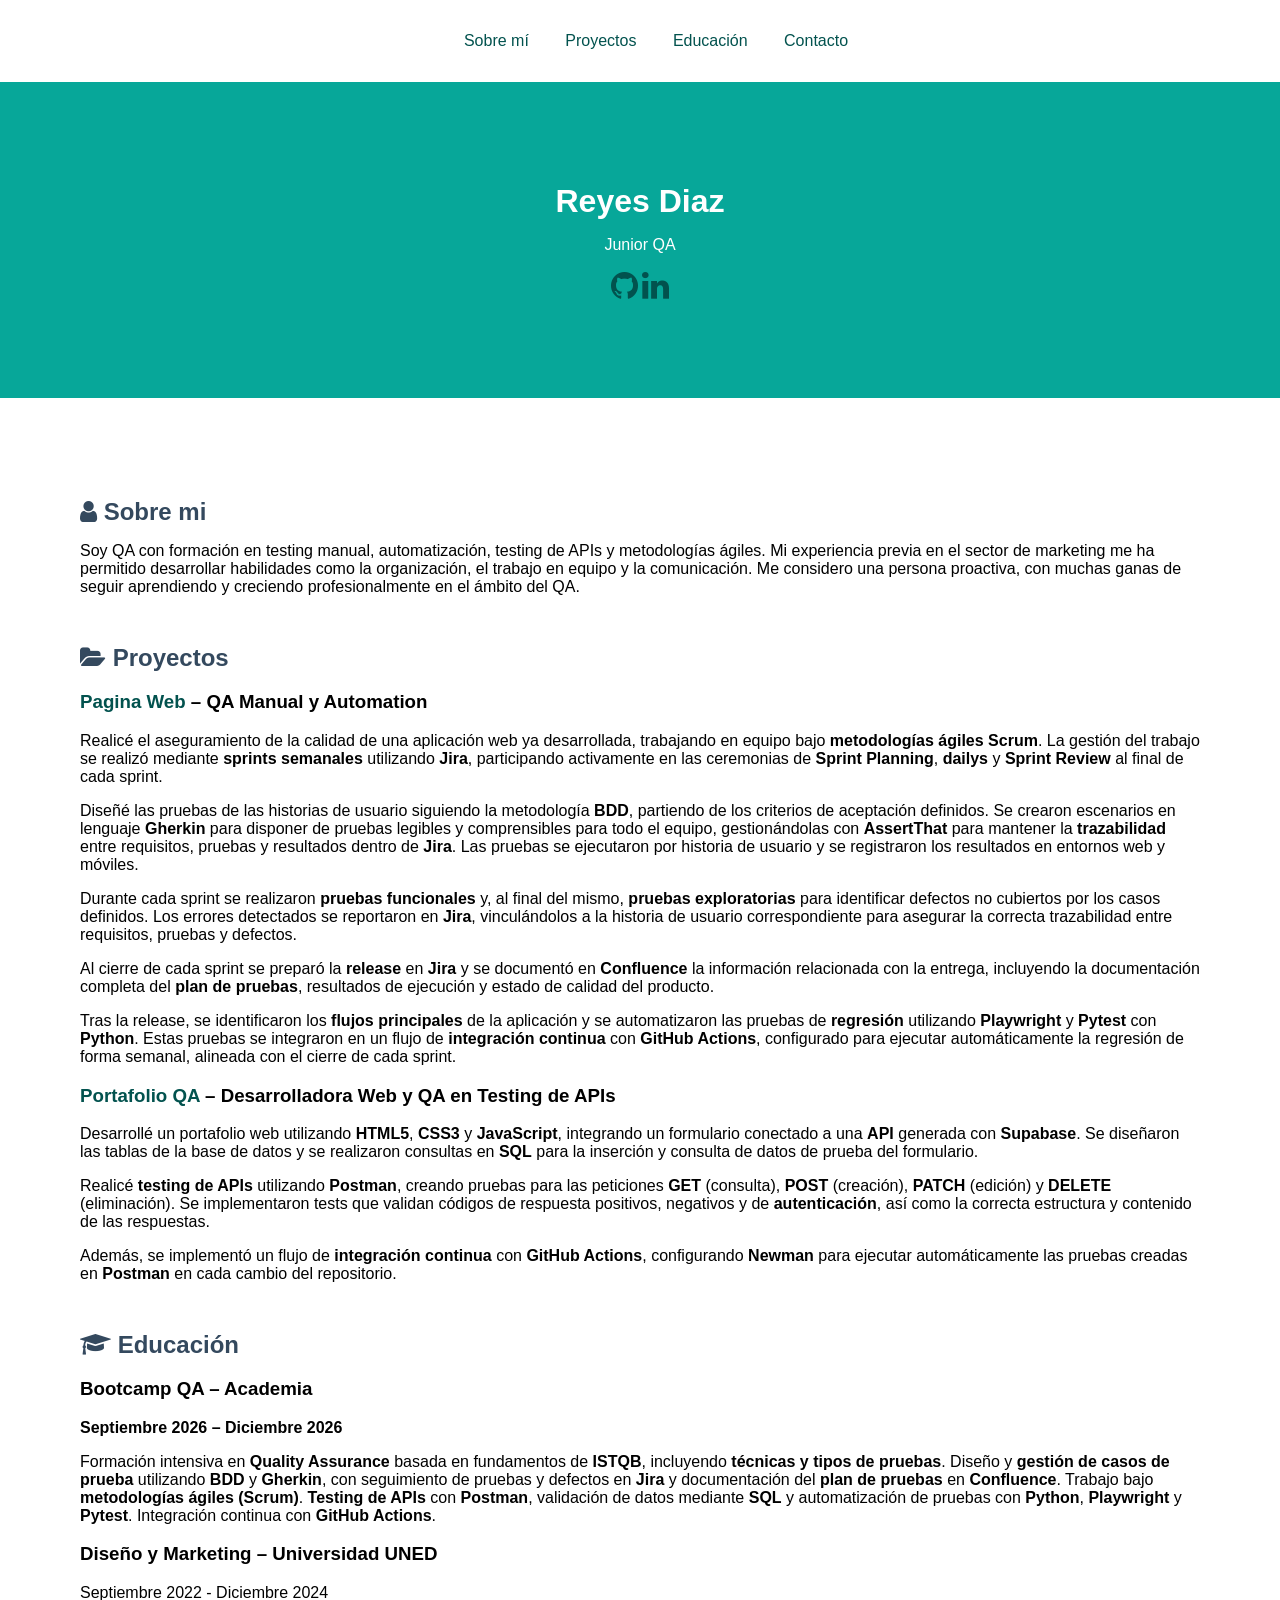
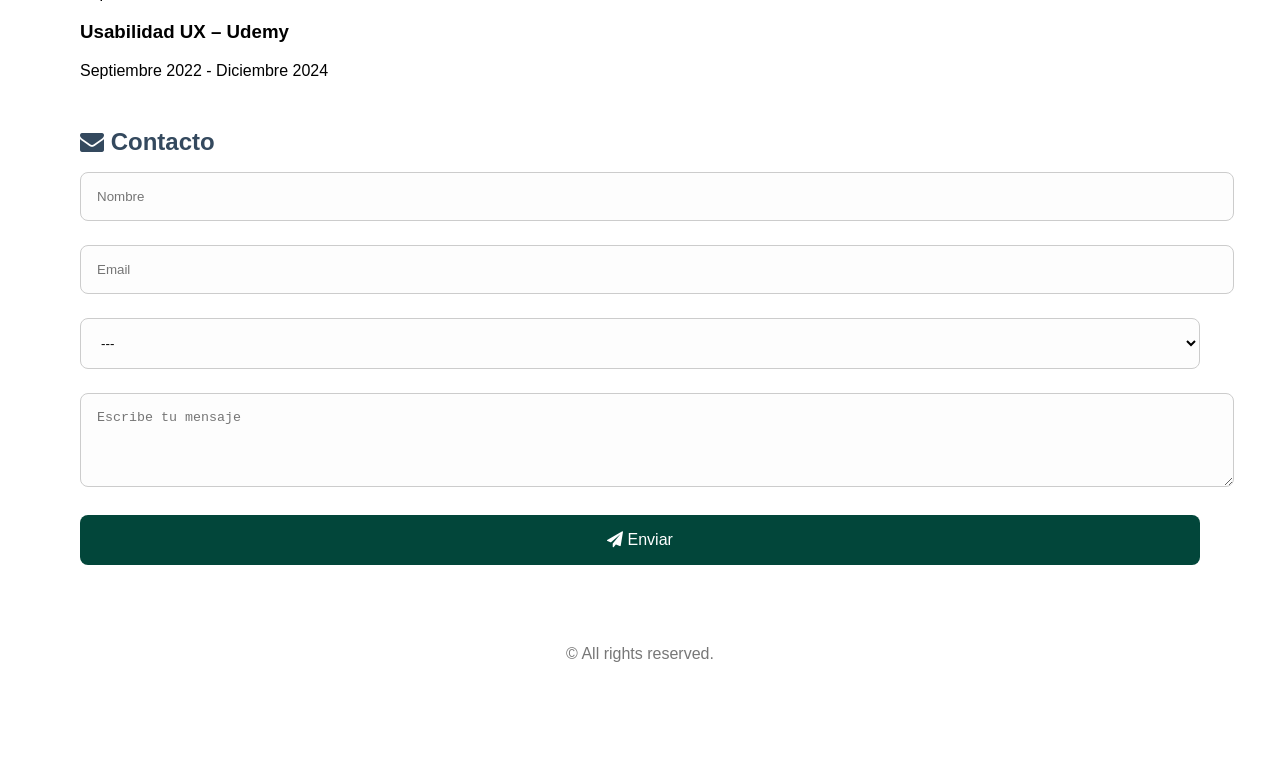
==== index.html @ db952bf6 "Initial commit" ====
<!DOCTYPE html>
<html lang="es">

<head>
  <meta charset="UTF-8" />
  <meta name="viewport" content="width=device-width, initial-scale=1.0" />
  <meta name="description" content="Portfolio Reyes Cuesta QA" />
  <meta name="author" content="Reyes Cuesta" />
  <title>Reyes Cuesta - Portfolio</title>
  <link href="style.css" rel="stylesheet" />
  <!-- Importar Font Awesome para los iconos -->
  <link rel="stylesheet" href="https://cdnjs.cloudflare.com/ajax/libs/font-awesome/4.7.0/css/font-awesome.min.css" />
</head>

<body>
        <!-- Menú de navegación -->
  <nav>
      <ul>
        <li><a id="menusobremi" href="#sobremi">Sobre mí</a></li>
        <li><a id="menuproyectos" href="#proyectos">Proyectos</a></li>
        <li><a id="menueducacion" href="#educacion">Educación</a></li>
        <li><a id="menucontacto" href="#contacto">Contacto</a></li>
      </ul>
    </nav>
  <header>
    <h1 id="minombre">Reyes Diaz</h1>
    <p id="titulo">Junior QA</p>
    <p>
      <a id="linkgithub" href="https://github.com/Bootcamp-QA/" title="GitHub"
        class="fa fa-github fa-2x" aria-label="GitHub"></a>
      <a id="linklinkedin" href="https://www.linkedin.com/in/reyescuesta" title="LinkedIn"
        class="fa fa-linkedin fa-2x" aria-label="LinkedIn"></a>
    </p>
  </header>
  <main>
    <section id="sobremi">
      <h2 id="titulosobremi">
        <i class="fa fa-user"></i> Sobre mi
      </h2>
<p>
  Soy QA con formación en testing manual, automatización, testing de APIs y
  metodologías ágiles. Mi experiencia previa en el sector de marketing me ha permitido
  desarrollar habilidades como la organización, el trabajo en equipo y la comunicación.
  Me considero una persona proactiva, con muchas ganas de seguir aprendiendo y creciendo
  profesionalmente en el ámbito del QA.
</p>

    </section>

    <section id="proyectos">
      <h2 id="tituloproyectos">
        <i class="fa fa-folder-open"></i> Proyectos
      </h2>

      <h3>
        <a id="linkproyectoapi" href="https://yourwebsite.com" target="_blank">Pagina Web</a>
        – QA Manual y Automation
      </h3>
      <p>
  Realicé el aseguramiento de la calidad de una aplicación web ya desarrollada,
  trabajando en equipo bajo <strong>metodologías ágiles Scrum</strong>. La gestión del
  trabajo se realizó mediante <strong>sprints semanales</strong> utilizando
  <strong>Jira</strong>, participando activamente en las ceremonias de
  <strong>Sprint Planning</strong>, <strong>dailys</strong> y <strong>Sprint Review</strong>
  al final de cada sprint.
</p>

<p>
  Diseñé las pruebas de las historias de usuario siguiendo la metodología
  <strong>BDD</strong>, partiendo de los criterios de aceptación definidos. Se crearon
  escenarios en lenguaje <strong>Gherkin</strong> para disponer de pruebas legibles y
  comprensibles para todo el equipo, gestionándolas con <strong>AssertThat</strong> para
  mantener la <strong>trazabilidad</strong> entre requisitos, pruebas y resultados dentro
  de <strong>Jira</strong>. Las pruebas se ejecutaron por historia de usuario y se
  registraron los resultados en entornos web y móviles.
</p>

<p>
  Durante cada sprint se realizaron <strong>pruebas funcionales</strong> y, al final del
  mismo, <strong>pruebas exploratorias</strong> para identificar defectos no cubiertos por
  los casos definidos. Los errores detectados se reportaron en <strong>Jira</strong>,
  vinculándolos a la historia de usuario correspondiente para asegurar la correcta
  trazabilidad entre requisitos, pruebas y defectos.
</p>

<p>
  Al cierre de cada sprint se preparó la <strong>release</strong> en <strong>Jira</strong>
  y se documentó en <strong>Confluence</strong> la información relacionada con la entrega,
  incluyendo la documentación completa del <strong>plan de pruebas</strong>, resultados
  de ejecución y estado de calidad del producto.
</p>

<p>
  Tras la release, se identificaron los <strong>flujos principales</strong> de la
  aplicación y se automatizaron las pruebas de <strong>regresión</strong> utilizando
  <strong>Playwright</strong> y <strong>Pytest</strong> con <strong>Python</strong>. Estas
  pruebas se integraron en un flujo de <strong>integración continua</strong> con
  <strong>GitHub Actions</strong>, configurado para ejecutar automáticamente la regresión
  de forma semanal, alineada con el cierre de cada sprint.
</p>
      <h3>
        <a id="linkproyectoportafolio" href="https://yourwebsite.com">Portafolio QA</a>
        – Desarrolladora Web y QA en Testing de APIs
      </h3>
     <p>
  Desarrollé un portafolio web utilizando <strong>HTML5</strong>, <strong>CSS3</strong> y
  <strong>JavaScript</strong>, integrando un formulario conectado a una
  <strong>API</strong> generada con <strong>Supabase</strong>. Se diseñaron las tablas
  de la base de datos y se realizaron consultas en <strong>SQL</strong> para la
  inserción y consulta de datos de prueba del formulario.
</p>

<p>
  Realicé <strong>testing de APIs</strong> utilizando <strong>Postman</strong>, creando
  pruebas para las peticiones <strong>GET</strong> (consulta),
  <strong>POST</strong> (creación), <strong>PATCH</strong> (edición) y
  <strong>DELETE</strong> (eliminación). Se implementaron tests que validan códigos de
  respuesta positivos, negativos y de <strong>autenticación</strong>, así como la
  correcta estructura y contenido de las respuestas.
</p>

<p>
  Además, se implementó un flujo de <strong>integración continua</strong> con
  <strong>GitHub Actions</strong>, configurando <strong>Newman</strong> para ejecutar
  automáticamente las pruebas creadas en <strong>Postman</strong> en cada cambio del
  repositorio.
</p>
      
    </section>

    <section id="educacion">
      <h2 id="tituloeducacion">
        <i class="fa fa-graduation-cap"></i> Educación
      </h2>

      <h3>Bootcamp QA – Academia</h3>
<p><strong>Septiembre 2026 – Diciembre 2026</strong></p>
<p>
  Formación intensiva en <strong>Quality Assurance</strong> basada en fundamentos de
  <strong>ISTQB</strong>, incluyendo <strong>técnicas y tipos de pruebas</strong>.
  Diseño y <strong>gestión de casos de prueba</strong> utilizando
  <strong>BDD</strong> y <strong>Gherkin</strong>, con seguimiento de pruebas y defectos
  en <strong>Jira</strong> y documentación del <strong>plan de pruebas</strong> en
  <strong>Confluence</strong>. Trabajo bajo <strong>metodologías ágiles (Scrum)</strong>.
  <strong>Testing de APIs</strong> con <strong>Postman</strong>, validación de datos
  mediante <strong>SQL</strong> y automatización de pruebas con <strong>Python</strong>,
  <strong>Playwright</strong> y <strong>Pytest</strong>. Integración continua con
  <strong>GitHub Actions</strong>.
</p>


      <h3>Diseño y Marketing – Universidad UNED</h3>
      <p>Septiembre 2022 - Diciembre 2024</p>

         <h3>Usabilidad UX – Udemy</h3>
      <p>Septiembre 2022 - Diciembre 2024</p>
    </section>

<section id="contacto">
  <h2 id="titulocontacto">
    <i class="fa fa-envelope"></i> Contacto
  </h2>
  <form id="contactForm" onsubmit="return enviarFormulario(event)">
    <input id="nombre" type="text" placeholder="Nombre" />
    <input id="email" type="email" placeholder="Email" />
    <select id="asunto">
      <option value="">---</option>
      <option value="info">Información</option>
      <option value="job">Oferta Trabajo</option>
      <option value="other">Otro</option>
    </select>
    <textarea id="mensaje" rows="4" placeholder="Escribe tu mensaje"></textarea>
    <button id="enviar" type="submit">
      <i class="fa fa-paper-plane"></i> Enviar
    </button>
  </form>
  <p id="formMessage"></p>
</section>


  <footer>
    <p>&copy; All rights reserved.</p>
  </footer>
</body>
<script src="script.js" defer></script>
</html>
---- style.css ----
body {
  font-family: Verdana, Arial, sans-serif;
  font-size: 1rem;
  color: black;
  margin: 0;
}

header {
  background-color: rgb(7, 167, 153);
  color: white;
  padding: 5rem;
  text-align: center;
}

main {
  padding: 5rem;
  text-align: left;
}

nav {
  text-align: center;
  width:100%;
  padding: 1rem;
}

nav ul {
  padding: 0;
  margin: 0;
    background-color: white;
  
}

nav ul li {
  display: inline-block;
  margin: 0rem;
  font-size: 1rem;
  padding: 1rem;
  border-radius: 0.5rem ;

}
/* Menú vertical en móvil */
@media (max-width: 768px) {
  nav ul li {
    display: block;
    margin: 0.8rem 0;
  }
}

h1 {
  font-size: 2rem;
  margin-bottom: 1rem;
}

p {
  font-size: 1rem;
  margin-bottom: 1rem;
}

a {
  color: #02524e;
  text-decoration: none;
}

a:hover {
  text-decoration: underline;
}

section {
  margin-bottom: 3rem;
}

h2 {
  font-size: 1.5rem;
  margin-bottom: 1rem;
  color: #34495e;
}

/* FORMULARIO */
form {
  width: 100%;
  font-size: 1rem;
}

input,
textarea,
select {
  width: 100%;
  padding: 1rem;
  margin-bottom: 1.5rem;
  border: 1px solid #ccc;
  border-radius: 0.5rem;
  background-color: #fdfdfd;
}

button {
  width: 100%;
  padding: 1rem;
  background-color: #02463a;
  color: white;
  border: none;
  border-radius: 0.5rem;
  font-size: 1rem;
}

footer {
  margin-top: 2rem;
  padding: 1rem;
  font-size: 0.9rem;
  color: #777;
  text-align: center;
}

table {
  width: 100%;
  border-collapse: collapse;
  table-layout: fixed; /* CLAVE */
  font-family: Arial, sans-serif;
}

th, td {
  border: 1px solid #ddd;
  padding: 6px;
  font-size: 14px;
  word-wrap: break-word;
  overflow-wrap: break-word;
}

thead {
  background-color: #f4f4f4;
}

/* Móvil */
@media (max-width: 768px) {
  th, td {
    font-size: 12px;
    padding: 4px;
  }
}
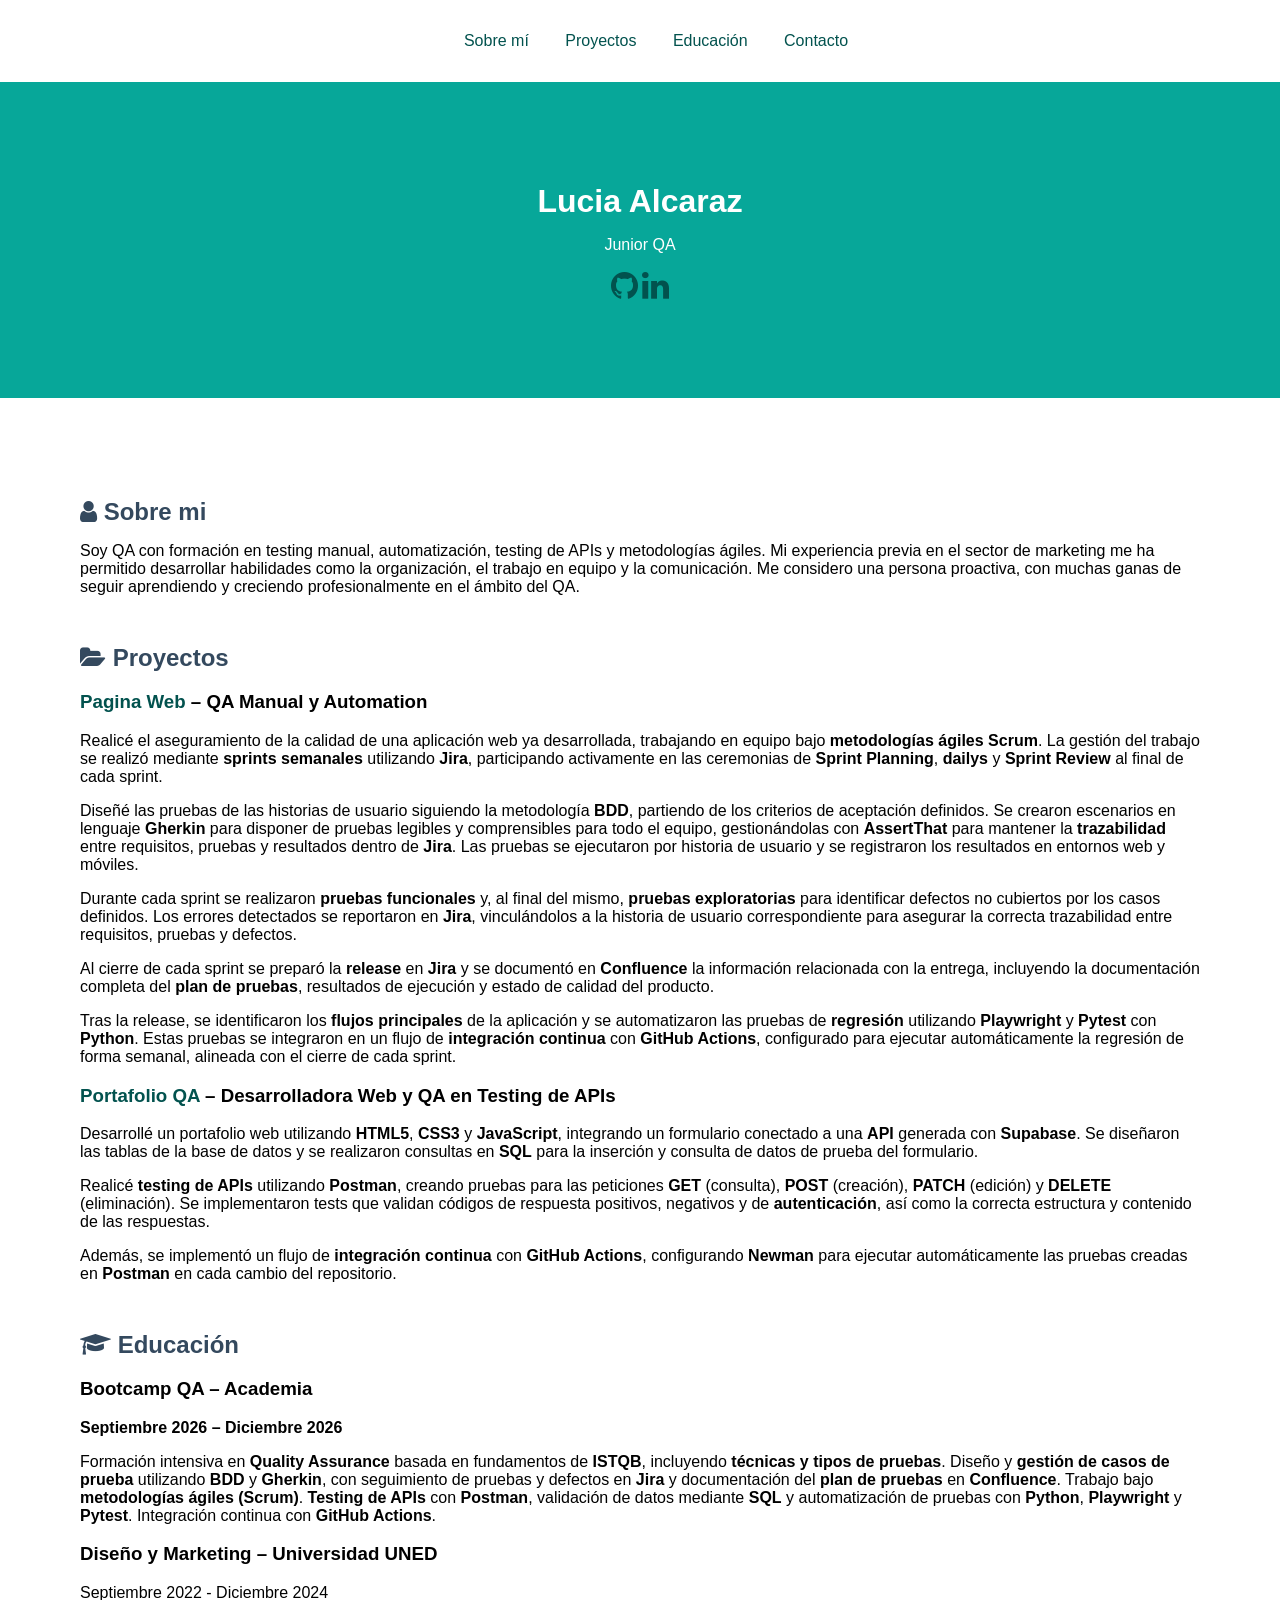
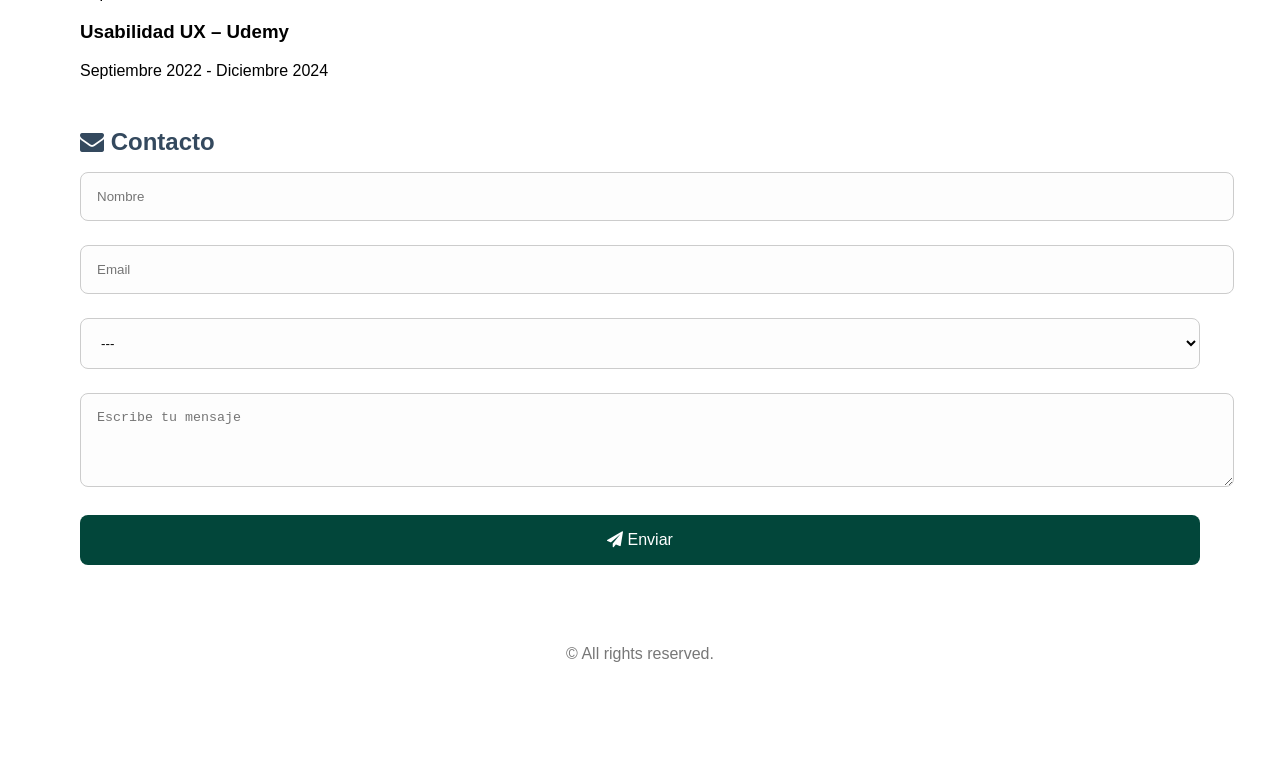
==== commit 7c78d3d1: "modificado nombre y titulo" ====
--- a/index.html
+++ b/index.html
@@ -4,9 +4,9 @@
 <head>
   <meta charset="UTF-8" />
   <meta name="viewport" content="width=device-width, initial-scale=1.0" />
-  <meta name="description" content="Portfolio Reyes Cuesta QA" />
-  <meta name="author" content="Reyes Cuesta" />
-  <title>Reyes Cuesta - Portfolio</title>
+  <meta name="description" content="Portfolio Lucia Alcaraz QA" />
+  <meta name="author" content="Lucia Alcaraz" />
+  <title>Lucia Alcaraz - Portfolio</title>
   <link href="style.css" rel="stylesheet" />
   <!-- Importar Font Awesome para los iconos -->
   <link rel="stylesheet" href="https://cdnjs.cloudflare.com/ajax/libs/font-awesome/4.7.0/css/font-awesome.min.css" />
@@ -23,7 +23,7 @@
       </ul>
     </nav>
   <header>
-    <h1 id="minombre">Reyes Diaz</h1>
+    <h1 id="minombre">Lucia Alcaraz</h1>
     <p id="titulo">Junior QA</p>
     <p>
       <a id="linkgithub" href="https://github.com/Bootcamp-QA/" title="GitHub"
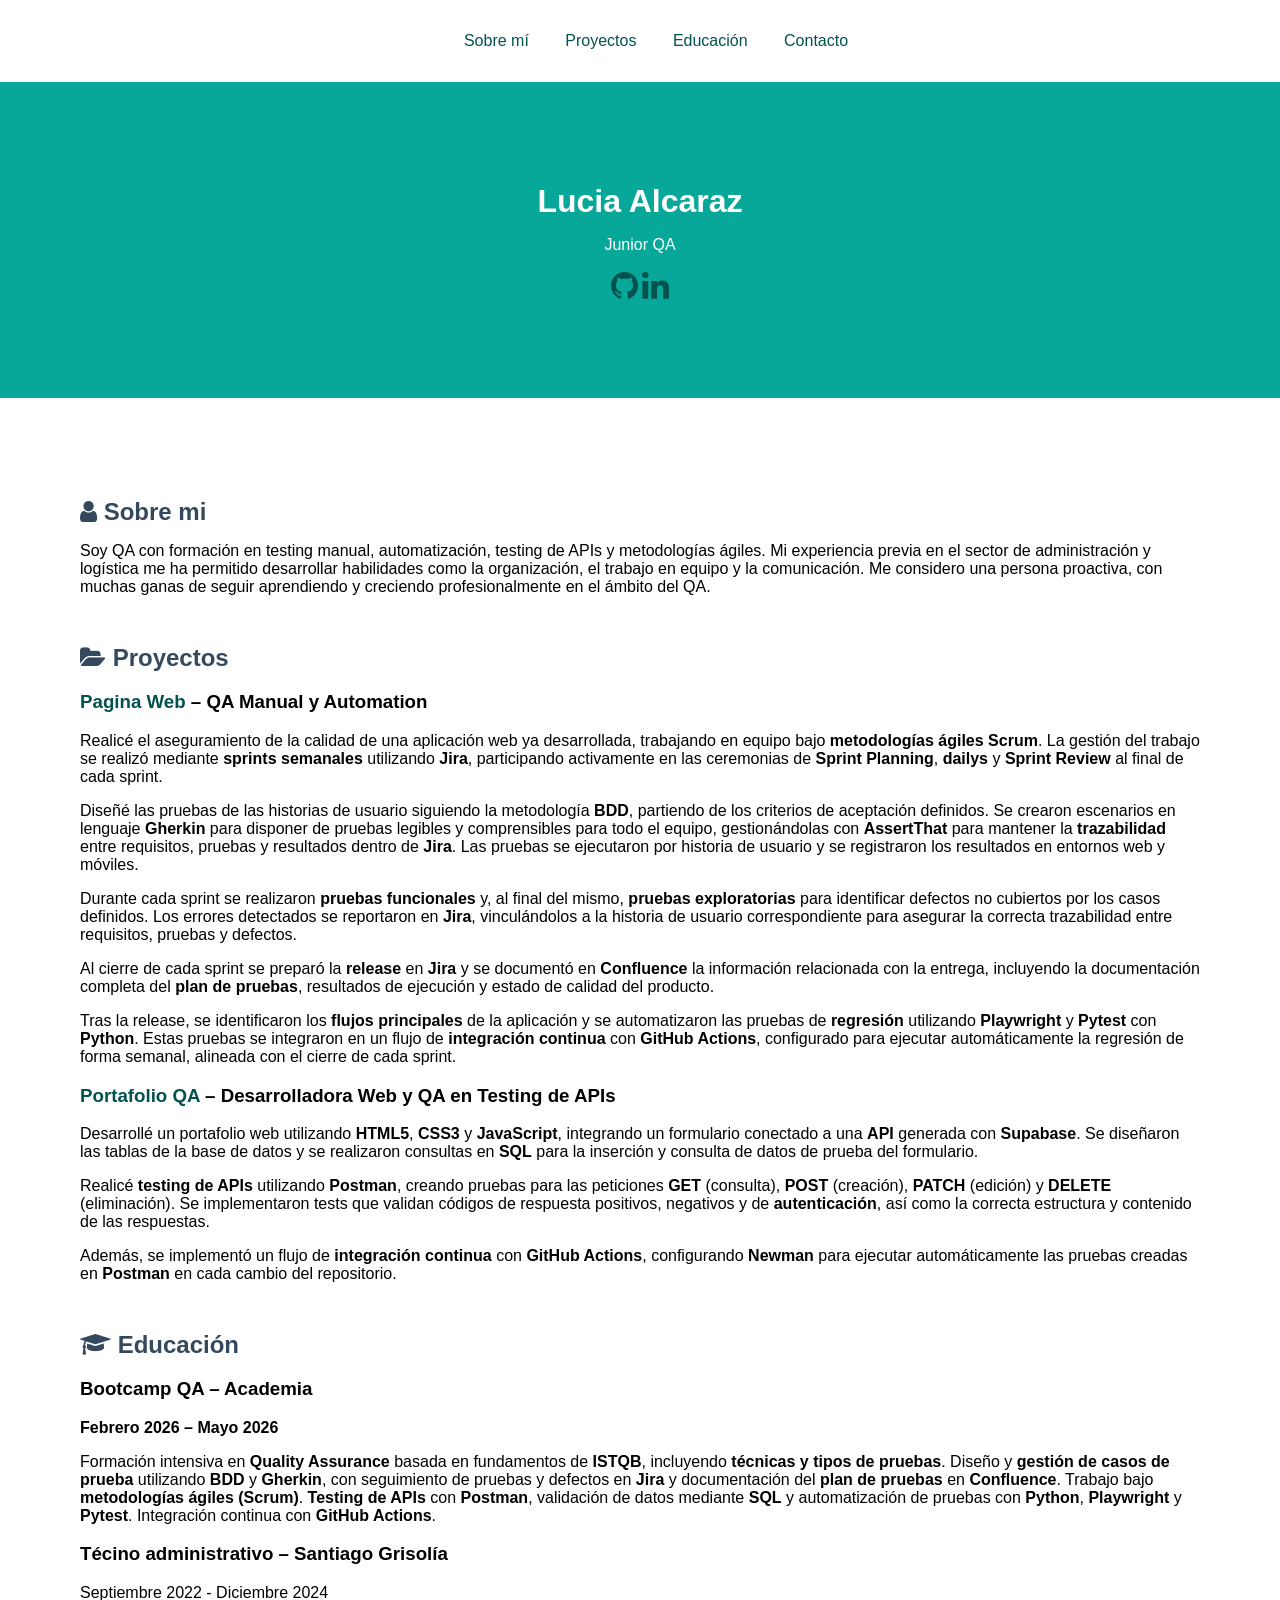
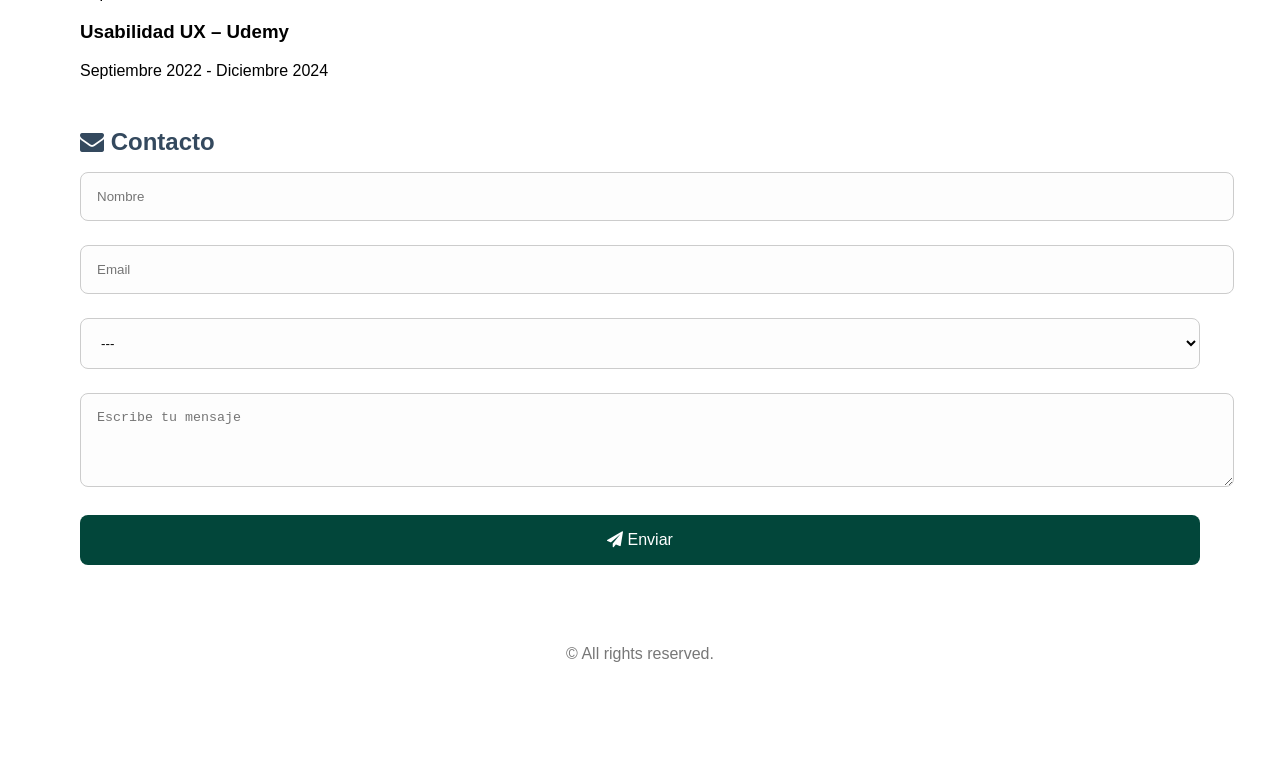
==== commit fe42c394: "estudios y fechas" ====
--- a/index.html
+++ b/index.html
@@ -39,7 +39,7 @@
       </h2>
 <p>
   Soy QA con formación en testing manual, automatización, testing de APIs y
-  metodologías ágiles. Mi experiencia previa en el sector de marketing me ha permitido
+  metodologías ágiles. Mi experiencia previa en el sector de administración y logística me ha permitido
   desarrollar habilidades como la organización, el trabajo en equipo y la comunicación.
   Me considero una persona proactiva, con muchas ganas de seguir aprendiendo y creciendo
   profesionalmente en el ámbito del QA.
@@ -134,7 +134,7 @@
       </h2>
 
       <h3>Bootcamp QA – Academia</h3>
-<p><strong>Septiembre 2026 – Diciembre 2026</strong></p>
+<p><strong>Febrero 2026 – Mayo 2026</strong></p>
 <p>
   Formación intensiva en <strong>Quality Assurance</strong> basada en fundamentos de
   <strong>ISTQB</strong>, incluyendo <strong>técnicas y tipos de pruebas</strong>.
@@ -149,7 +149,7 @@
 </p>
 
 
-      <h3>Diseño y Marketing – Universidad UNED</h3>
+      <h3>Técino administrativo – Santiago Grisolía</h3>
       <p>Septiembre 2022 - Diciembre 2024</p>
 
          <h3>Usabilidad UX – Udemy</h3>
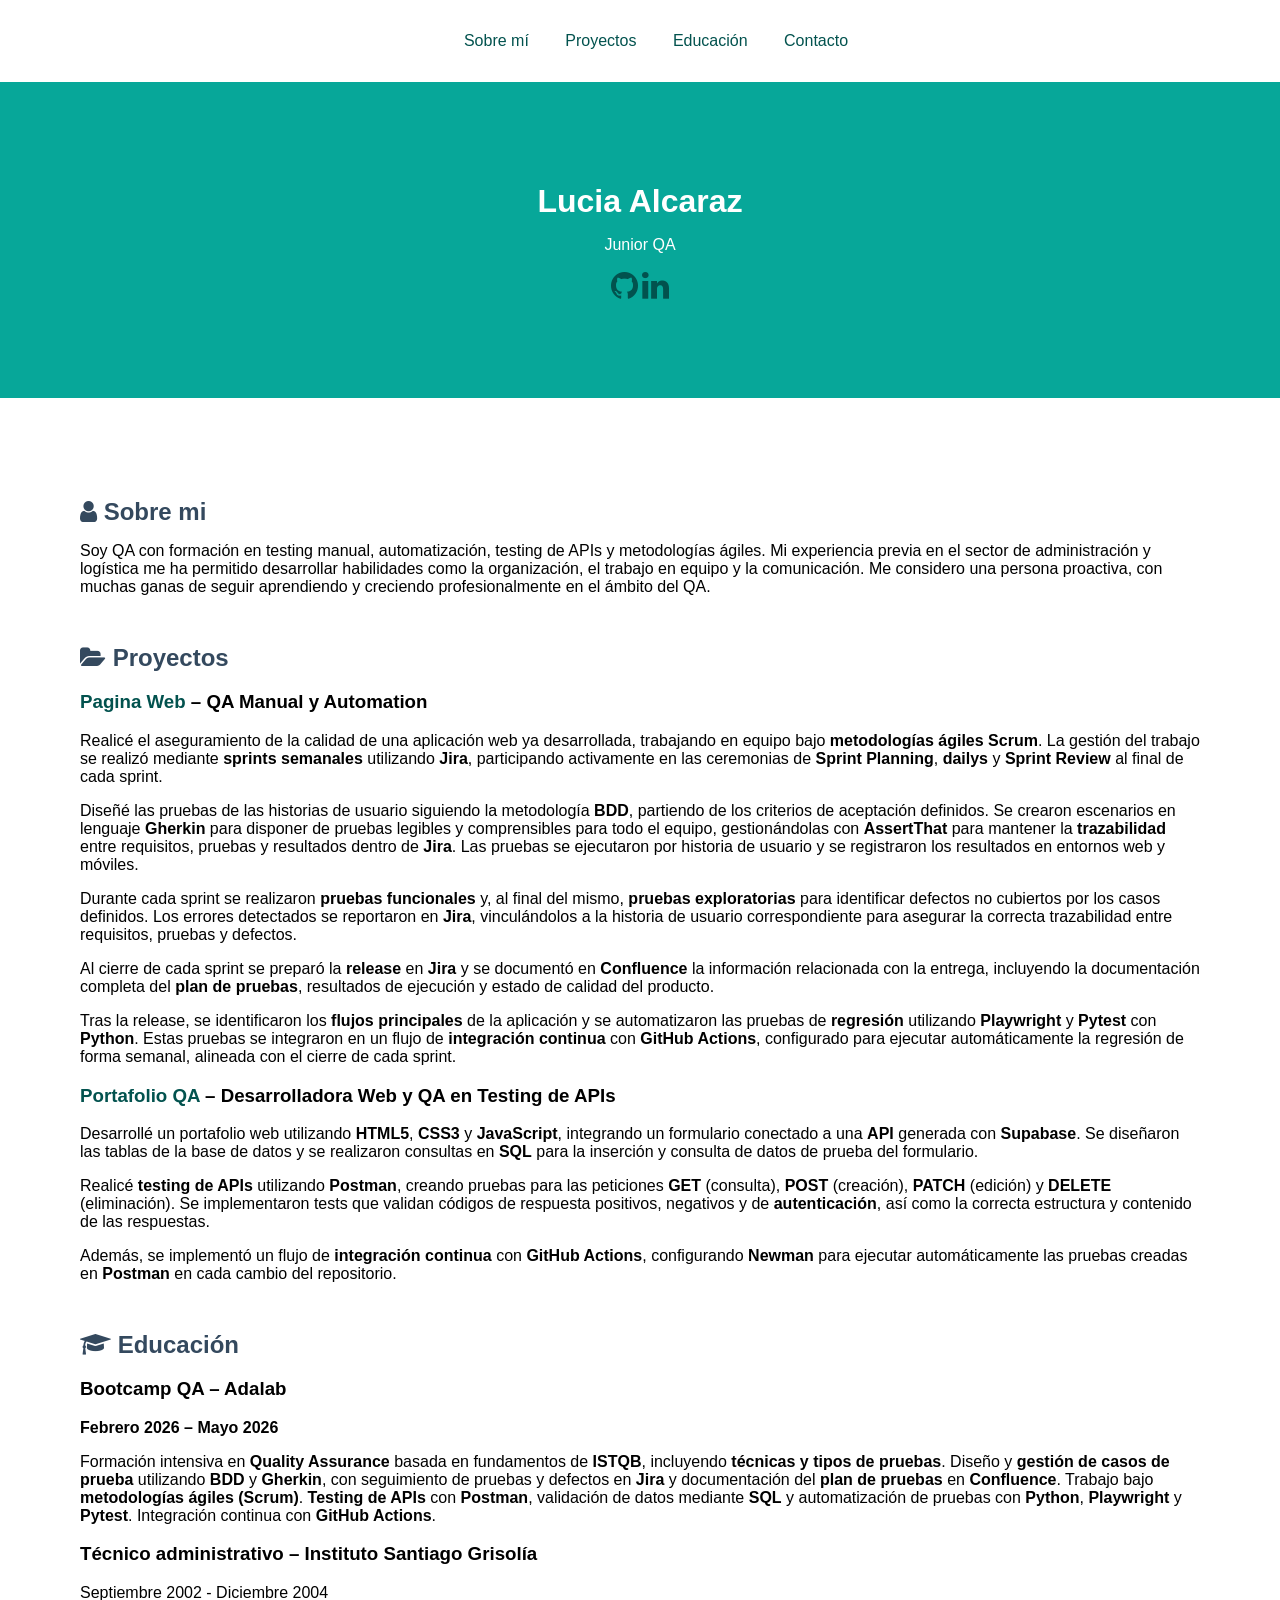
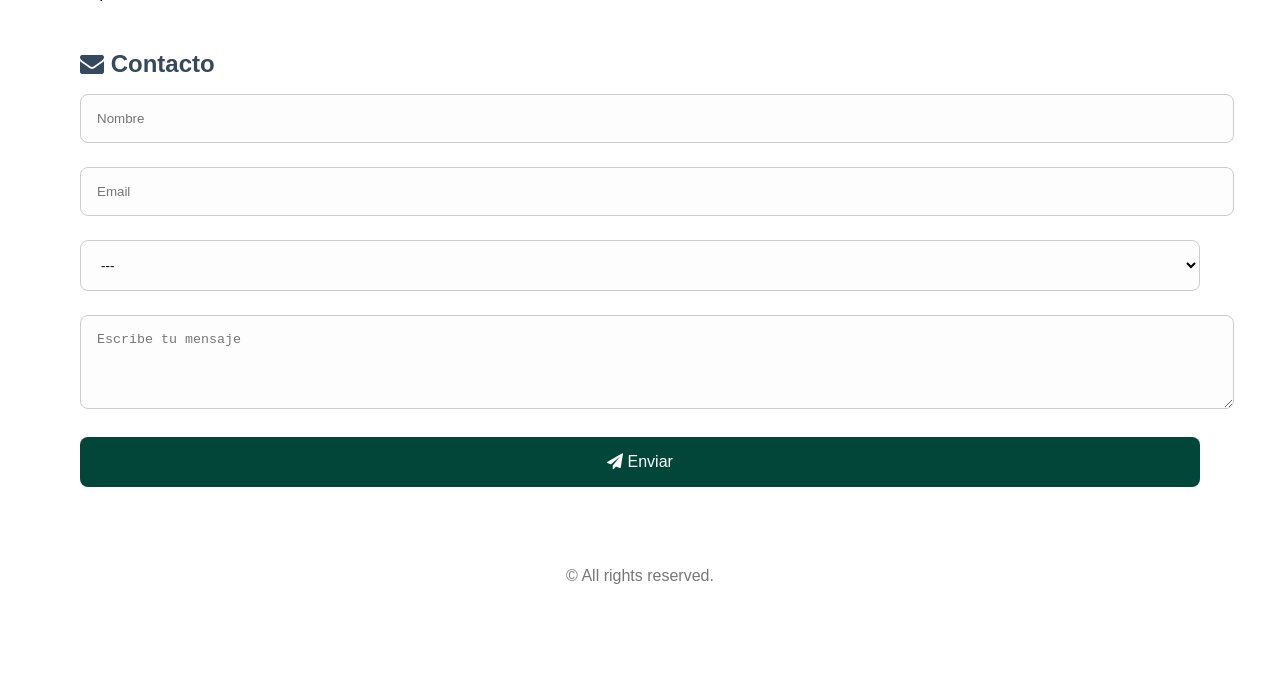
==== commit b0611826: "modifico formacion y lugar" ====
--- a/index.html
+++ b/index.html
@@ -133,7 +133,7 @@
         <i class="fa fa-graduation-cap"></i> Educación
       </h2>
 
-      <h3>Bootcamp QA – Academia</h3>
+      <h3>Bootcamp QA – Adalab </h3>
 <p><strong>Febrero 2026 – Mayo 2026</strong></p>
 <p>
   Formación intensiva en <strong>Quality Assurance</strong> basada en fundamentos de
@@ -149,11 +149,10 @@
 </p>
 
 
-      <h3>Técino administrativo – Santiago Grisolía</h3>
-      <p>Septiembre 2022 - Diciembre 2024</p>
+      <h3>Técnico administrativo – Instituto Santiago Grisolía</h3>
+      <p>Septiembre 2002 - Diciembre 2004</p>
 
-         <h3>Usabilidad UX – Udemy</h3>
-      <p>Septiembre 2022 - Diciembre 2024</p>
+         
     </section>
 
 <section id="contacto">
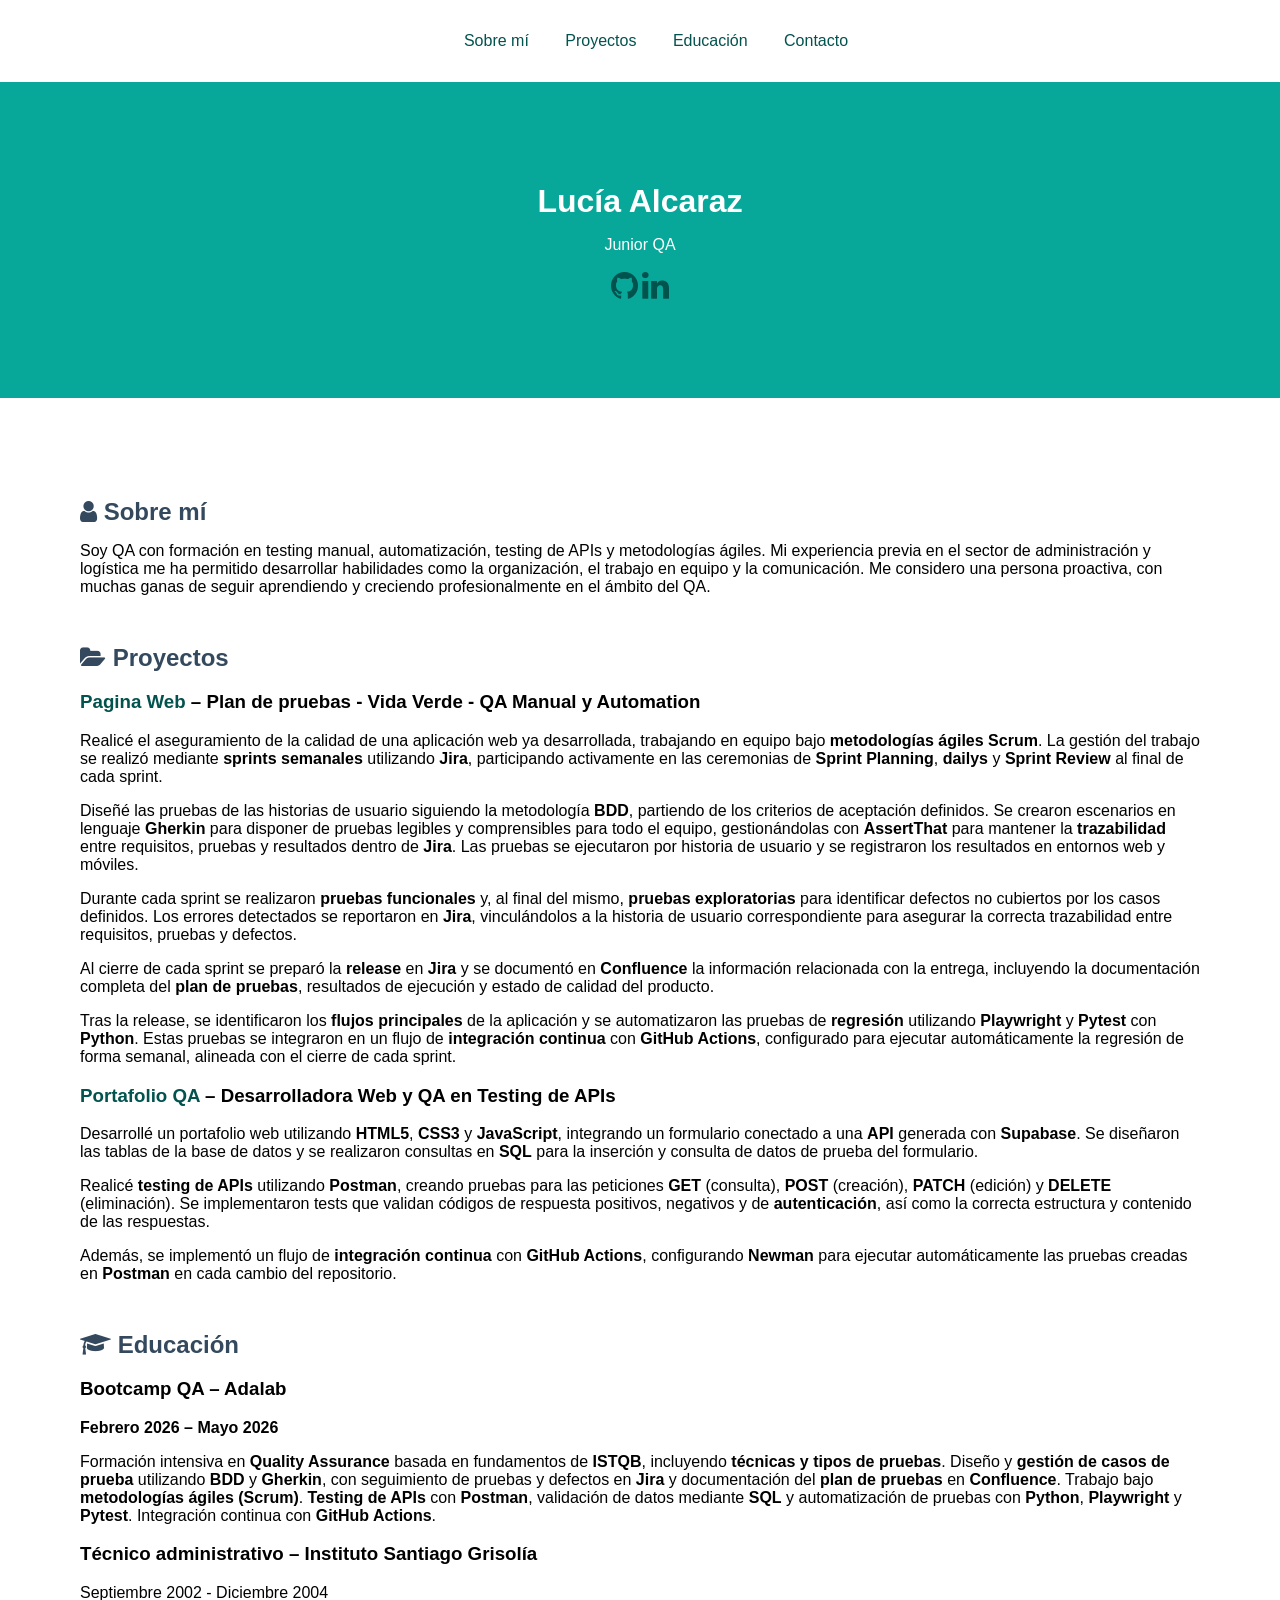
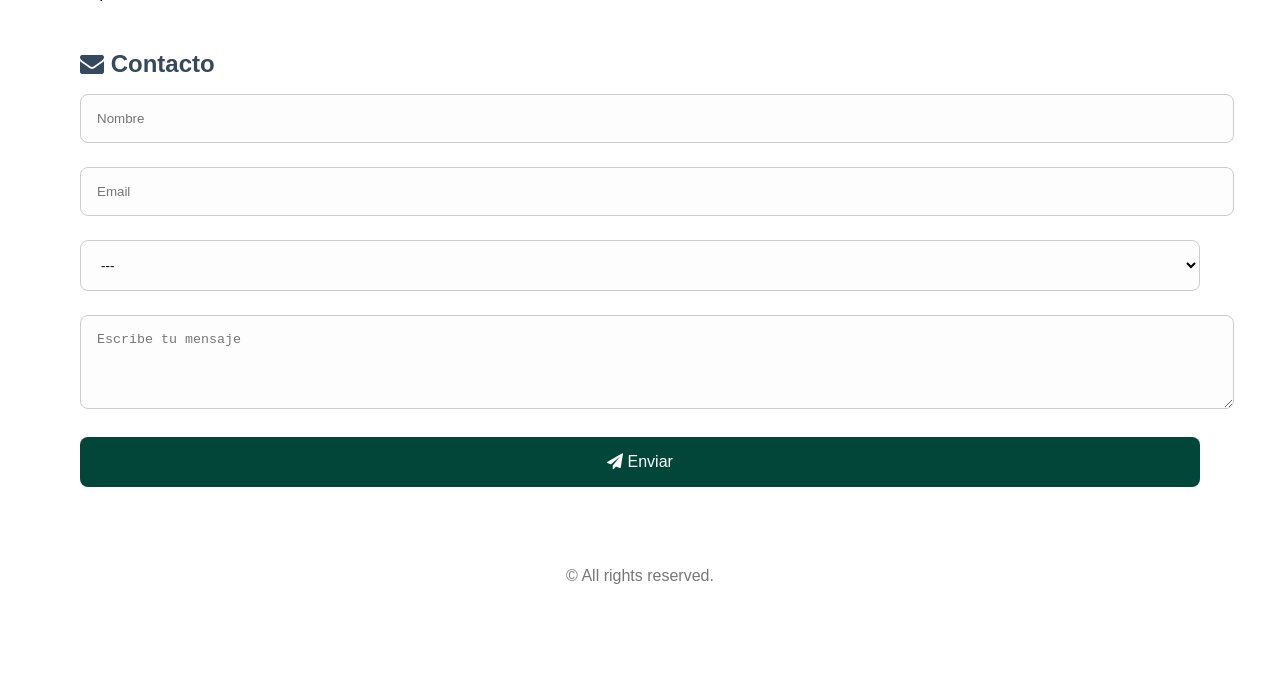
==== commit fc4817c0: "varios cambios" ====
--- a/index.html
+++ b/index.html
@@ -23,19 +23,19 @@
       </ul>
     </nav>
   <header>
-    <h1 id="minombre">Lucia Alcaraz</h1>
+    <h1 id="minombre">Lucía Alcaraz</h1>
     <p id="titulo">Junior QA</p>
     <p>
-      <a id="linkgithub" href="https://github.com/Bootcamp-QA/" title="GitHub"
+      <a id="linkgithub" href= "https://luciaalcarazqa.github.io/portafolio-QA/" title="GitHub"
         class="fa fa-github fa-2x" aria-label="GitHub"></a>
-      <a id="linklinkedin" href="https://www.linkedin.com/in/reyescuesta" title="LinkedIn"
+      <a id="linklinkedin" href="https://www.linkedin.com/in/luc%C3%ADa-a-52b455239" title="LinkedIn"
         class="fa fa-linkedin fa-2x" aria-label="LinkedIn"></a>
     </p>
   </header>
   <main>
     <section id="sobremi">
       <h2 id="titulosobremi">
-        <i class="fa fa-user"></i> Sobre mi
+        <i class="fa fa-user"></i> Sobre mí
       </h2>
 <p>
   Soy QA con formación en testing manual, automatización, testing de APIs y
@@ -53,8 +53,8 @@
       </h2>
 
       <h3>
-        <a id="linkproyectoapi" href="https://yourwebsite.com" target="_blank">Pagina Web</a>
-        – QA Manual y Automation
+        <a id="linkproyectoapi" href="https://pqsi2017.atlassian.net/jira/software/projects/E1/boards/2" target="_blank">Pagina Web</a>
+        – Plan de pruebas - Vida Verde - QA Manual y Automation
       </h3>
       <p>
   Realicé el aseguramiento de la calidad de una aplicación web ya desarrollada,
@@ -161,14 +161,14 @@
   </h2>
   <form id="contactForm" onsubmit="return enviarFormulario(event)">
     <input id="nombre" type="text" placeholder="Nombre" />
-    <input id="email" type="email" placeholder="Email" />
+    <input id="email" type="email" placeholder="Email" required/>
     <select id="asunto">
       <option value="">---</option>
       <option value="info">Información</option>
       <option value="job">Oferta Trabajo</option>
       <option value="other">Otro</option>
     </select>
-    <textarea id="mensaje" rows="4" placeholder="Escribe tu mensaje"></textarea>
+    <textarea id="mensaje" rows="4" maxlength="500" placeholder="Escribe tu mensaje"></textarea> 
     <button id="enviar" type="submit">
       <i class="fa fa-paper-plane"></i> Enviar
     </button>
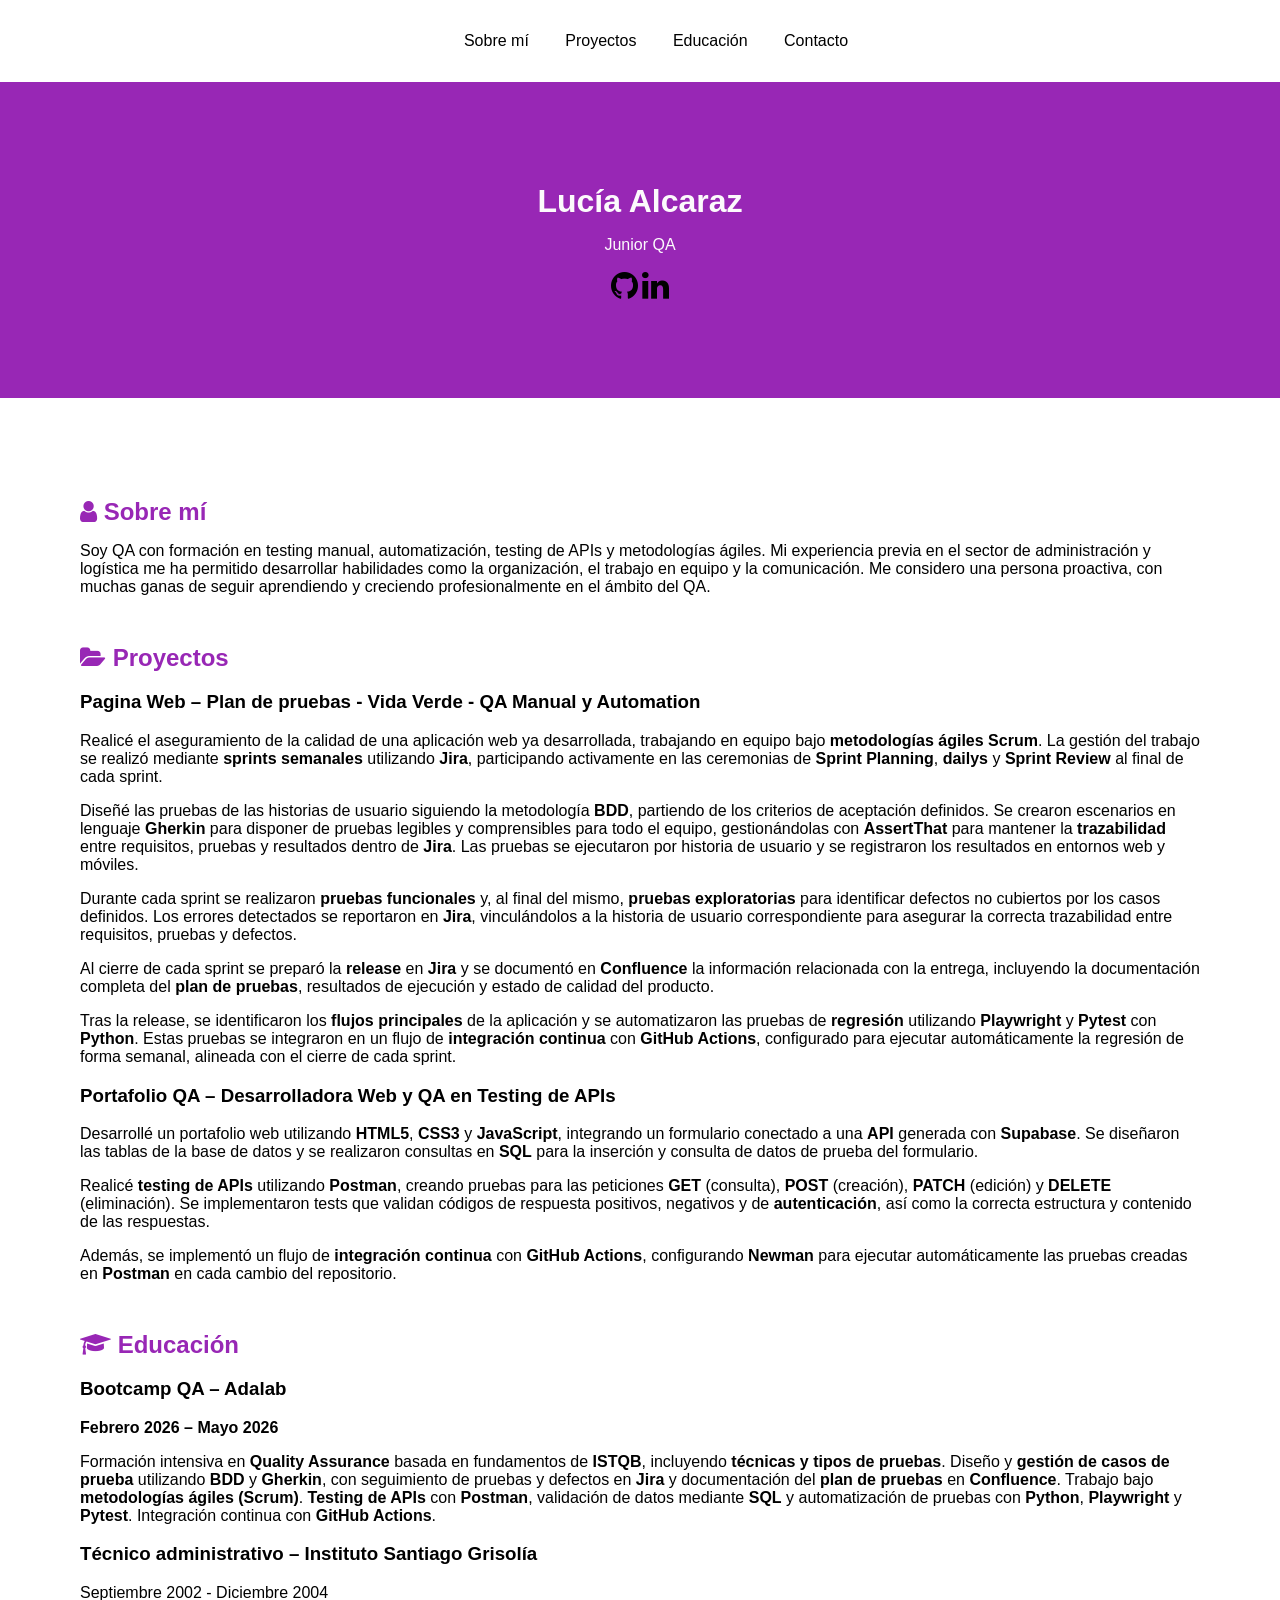
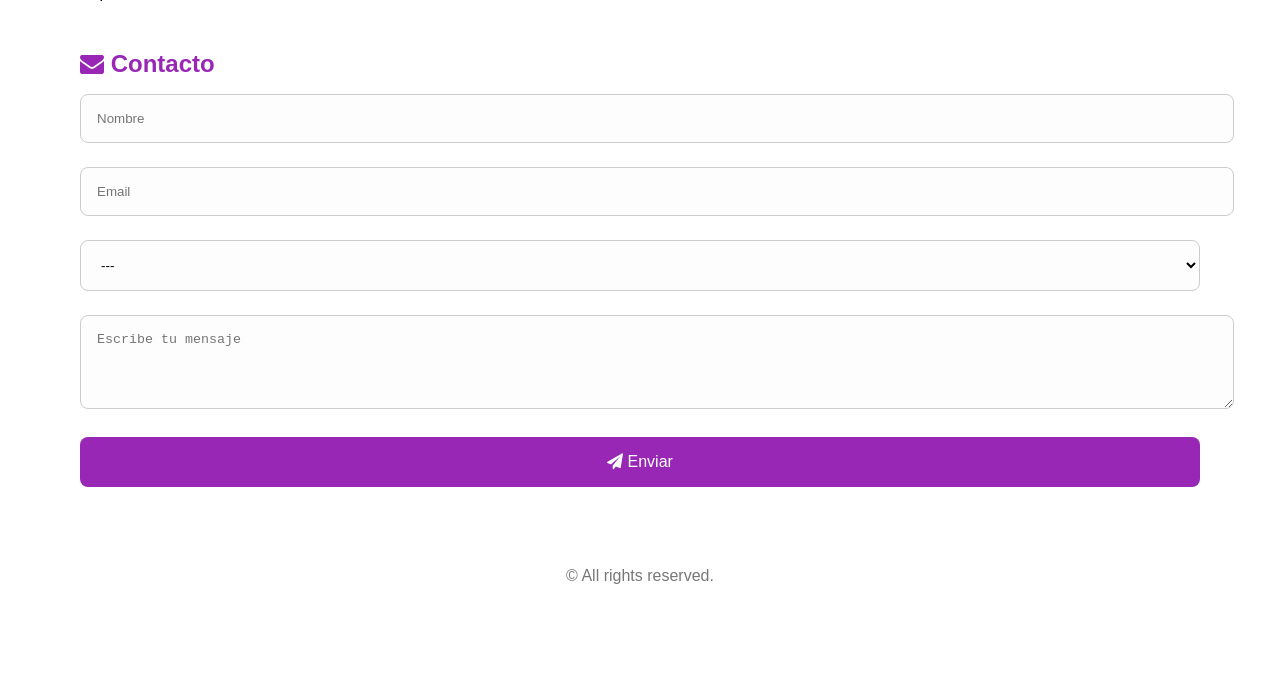
==== commit 83a07579: "Update index.html" ====
--- a/index.html
+++ b/index.html
@@ -99,7 +99,7 @@
   de forma semanal, alineada con el cierre de cada sprint.
 </p>
       <h3>
-        <a id="linkproyectoportafolio" href="https://yourwebsite.com">Portafolio QA</a>
+        <a id="linkproyectoportafolio" href="https://web-qa.dev.adalab.es/">Portafolio QA</a>
         – Desarrolladora Web y QA en Testing de APIs
       </h3>
      <p>
@@ -162,13 +162,13 @@
   <form id="contactForm" onsubmit="return enviarFormulario(event)">
     <input id="nombre" type="text" placeholder="Nombre" />
     <input id="email" type="email" placeholder="Email" required/>
-    <select id="asunto">
+    <select id="asunto" required>
       <option value="">---</option>
       <option value="info">Información</option>
       <option value="job">Oferta Trabajo</option>
       <option value="other">Otro</option>
     </select>
-    <textarea id="mensaje" rows="4" maxlength="500" placeholder="Escribe tu mensaje"></textarea> 
+    <textarea id="mensaje" rows="4" maxlength="500" placeholder="Escribe tu mensaje"  required></textarea> 
     <button id="enviar" type="submit">
       <i class="fa fa-paper-plane"></i> Enviar
     </button>
--- a/style.css
+++ b/style.css
@@ -6,8 +6,8 @@
 }
 
 header {
-  background-color: rgb(7, 167, 153);
-  color: white;
+  background-color: #9827b5;
+  color: hwb(300 98% 1%);
   padding: 5rem;
   text-align: center;
 }
@@ -57,7 +57,7 @@
 }
 
 a {
-  color: #02524e;
+  color: #000000;
   text-decoration: none;
 }
 
@@ -72,7 +72,7 @@
 h2 {
   font-size: 1.5rem;
   margin-bottom: 1rem;
-  color: #34495e;
+  color: #9827b5;
 }
 
 /* FORMULARIO */
@@ -95,7 +95,7 @@
 button {
   width: 100%;
   padding: 1rem;
-  background-color: #02463a;
+  background-color: #9827b5;
   color: white;
   border: none;
   border-radius: 0.5rem;
